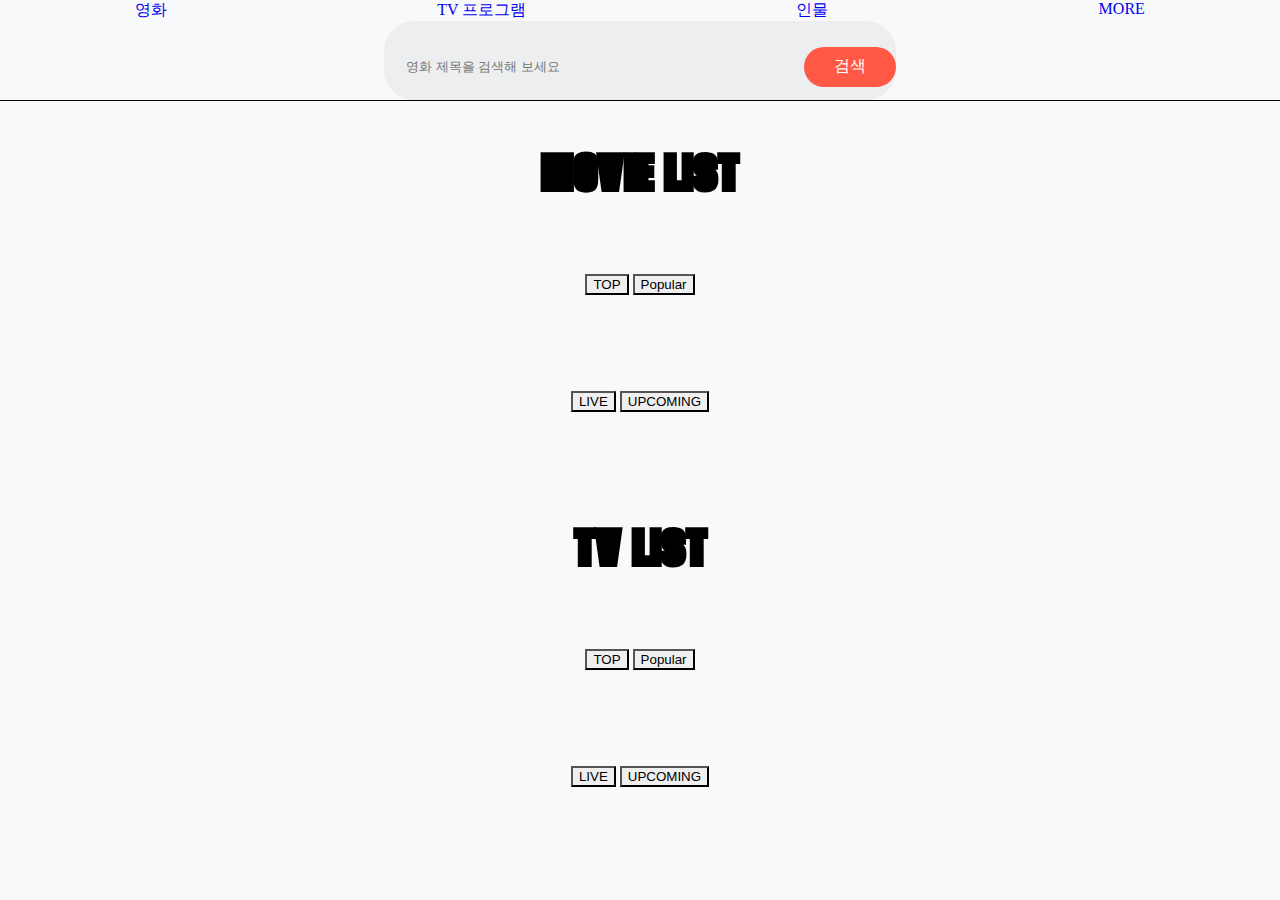
==== index.html @ 2613a63c "product" ====
<!DOCTYPE html>
<html lang="en">

<head>
  <meta charset="UTF-8" />
  <meta name="viewport" content="width=device-width, initial-scale=1.0" />
  <link rel="stylesheet" href="styles/main.css" />
  <script src="./js/event.js" defer></script>
  <script src="js/main.js" defer> </script>
  <title>최고 평점 영화 - 전호영</title>

  <script src="https://cdn.jsdelivr.net/npm/bootstrap@5.3.2/dist/js/bootstrap.bundle.min.js"
    integrity="sha384-C6RzsynM9kWDrMNeT87bh95OGNyZPhcTNXj1NW7RuBCsyN/o0jlpcV8Qyq46cDfL"
    crossorigin="anonymous"></script>


  <link href="https://cdn.jsdelivr.net/npm/bootstrap@5.3.2/dist/css/bootstrap.min.css" rel="stylesheet"
    integrity="sha384-T3c6CoIi6uLrA9TneNEoa7RxnatzjcDSCmG1MXxSR1GAsXEV/Dwwykc2MPK8M2HN" crossorigin="anonymous" />
  <link rel="preconnect" href="https://fonts.googleapis.com">
  <link rel="preconnect" href="https://fonts.gstatic.com" crossorigin>
  <link href="https://fonts.googleapis.com/css2?family=Alumni+Sans+Collegiate+One&display=swap" rel="stylesheet">
</head>

<body>
  
    <header class="p-3 text-bg-dark">
      <div class="container">
        <div class="d-flex flex-wrap align-items-center justify-content-center justify-content-lg-start">
          <ul>
            <li><a href="#" class="nav-link px-2 text-secondary">영화</a></li>
            <li>
              <a href="#" class="nav-link px-2 text-white">TV 프로그램</a>
            </li>
            <li><a href="#" class="nav-link px-2 text-white">인물</a></li>
            <li><a href="#" class="nav-link px-2 text-white">MORE</a></li>
          </ul>
        </div>
      </div>
    </header>
    <div class="divider">
      <div class="row">
        <form class="search">
          <input type="text" id="searchInput" placeholder="영화 제목을 검색해 보세요" />
          <button type="submit" id="searchBtn">검색</button>
        </form>
      </div>
    </div>
    <div class="MOVIE">
      <h1> MOVIE LIST </h1>

      <div class="normal-movie">
        <form>
          <button id="Top_movie" type="button" class="btn btn-outline-primary ">TOP</button>
          <button id="Popular_movie" type="button" class="btn  btn-outline-primary ">Popular</button>
        </form>
        <div class="movie-list"></div>
        <div class="popular_movie"></div>
      </div>


      <div class="Live-movie">
        <form>
          <button id="Live_movie" type="button" class="btn btn-outline-primary ">LIVE</button>
          <button id="UPCOMING_movie" type="button" class="btn  btn-outline-primary ">UPCOMING</button>
        </form>
        <div class="Live-Movie"></div>
        <div class="Upcoming-Movie"></div>
      </div>
    </div>

    <div class="TV">
      <h1> TV LIST </h1>
      <div class="normal-Tv">
        <form>
          <button id="Top_Tv" type="button" class="btn btn-outline-primary ">TOP</button>
          <button id="Popular_Tv" type="button" class="btn  btn-outline-primary ">Popular</button>
        </form>
        <div class="Tv-list"></div>
        <div class="popular_Tv_list"></div>
      </div>


      <div class="Live-Tv">
        <form>
          <button id="Live_Tv" type="button" class="btn btn-outline-primary ">LIVE</button>
          <button id="UPCOMING_Tv" type="button" class="btn  btn-outline-primary ">UPCOMING</button>
        </form>
        <div class="Live_Tv-list"></div>
        <div class="Upcoming_Tv-list"></div>
      </div>
    </div>
  </div>
  

  <footer>
    <div class="player"></div>
  </footer>





</body>

</html>
---- styles/main.css ----
@import "movielist.css";


@import "Tvlist.css";


@import "scroll.css"; 
* {
  box-sizing: border-box;
  margin: 0;
  padding: 0;
}

body {
  min-height: 100vh;
  background-color: #f8f9fa;
  
}



a:link {
  text-decoration: none;
}
a:visited,
a:active {
  color: inherit;
}
.nav {
  width: auto;
  height: 150px;
  background-color: aqua;
  display: flex;
  align-items: center;
  justify-content: center;
  display: flex;
  flex-direction: column;
}
.nav h1 {
  margin: 0 0;
  cursor: pointer;
}

.nav small {
  color: gray;
  font-size: 13px;
}

.divider {
  display: flex;
  width: auto;
  height: 80px;
  border-bottom: 1px solid black;
  align-items: center;
  justify-content: center;
}
.row {
  display: flex;
  width: 40%;
  justify-content: space-between;
  background-color: #edeef0;
  border-radius: 30px;
}
.row .search {
  display: flex;
  padding: 0;

}

label {
  font-size: 25px;
  
}
.search input {
  flex: 1;
  border: none;
  outline: none;
  margin-left: 20px;
  min-width: 200px;
  background-color: transparent;
  height: 20px;
  padding: 20px;
  cursor: text;
  border-width: 2px;
}
input[type="text" i] {
  writing-mode: horizontal-tb;

  padding-inline: 2px;
}
input {
  cursor: text;
  border-width: 2px;
  padding: 0;
}

.search button {
  border: none;
  outline: none;
  padding: 0px 30px;
  color: #fff;
  background: #ff5945;
  font-size: 16px;
  cursor: pointer;
  border-radius: 40px;
}
button {
  padding-block: 1px;
  padding-inline: 6px;
  border-width: 2px;
}
ul {
    display: flex;
    width: 100%;
    text-align: center;
    list-style: none;
  }
  li {
    margin: 0 auto;
    text-align: center;
  }
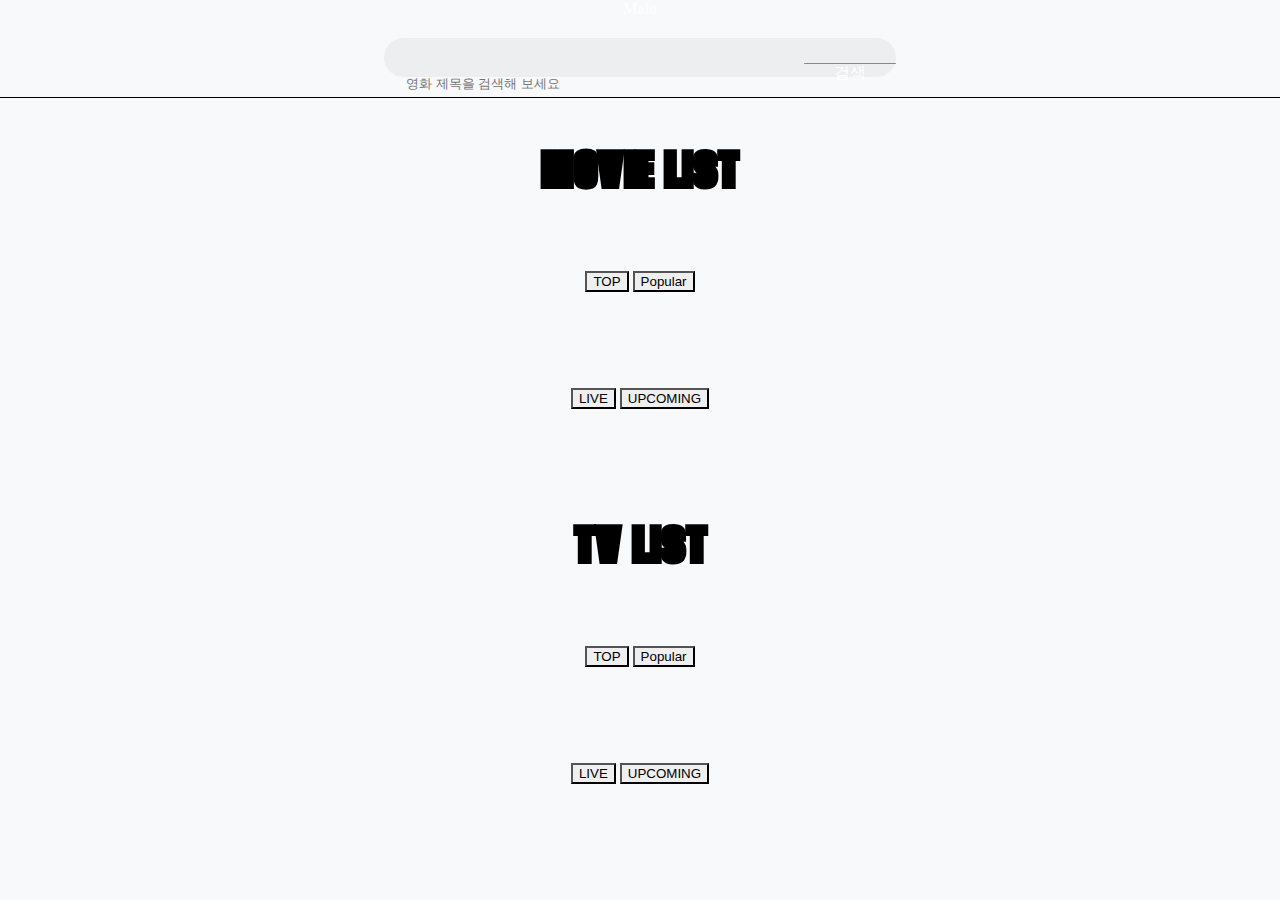
==== commit cc620c7c: ".." ====
--- a/index.html
+++ b/index.html
@@ -5,101 +5,105 @@
   <meta charset="UTF-8" />
   <meta name="viewport" content="width=device-width, initial-scale=1.0" />
   <link rel="stylesheet" href="styles/main.css" />
-  <script src="./js/event.js" defer></script>
-  <script src="js/main.js" defer> </script>
+  <script src="./js/event/event.js" defer></script>
+  <script src="./js/search/search.js"defer></script>
+  <script src="./js/Main/main.js" defer type="module"></script>
   <title>최고 평점 영화 - 전호영</title>
 
   <script src="https://cdn.jsdelivr.net/npm/bootstrap@5.3.2/dist/js/bootstrap.bundle.min.js"
     integrity="sha384-C6RzsynM9kWDrMNeT87bh95OGNyZPhcTNXj1NW7RuBCsyN/o0jlpcV8Qyq46cDfL"
     crossorigin="anonymous"></script>
 
-
   <link href="https://cdn.jsdelivr.net/npm/bootstrap@5.3.2/dist/css/bootstrap.min.css" rel="stylesheet"
     integrity="sha384-T3c6CoIi6uLrA9TneNEoa7RxnatzjcDSCmG1MXxSR1GAsXEV/Dwwykc2MPK8M2HN" crossorigin="anonymous" />
-  <link rel="preconnect" href="https://fonts.googleapis.com">
-  <link rel="preconnect" href="https://fonts.gstatic.com" crossorigin>
-  <link href="https://fonts.googleapis.com/css2?family=Alumni+Sans+Collegiate+One&display=swap" rel="stylesheet">
+  <link rel="preconnect" href="https://fonts.googleapis.com" />
+  <link rel="preconnect" href="https://fonts.gstatic.com" crossorigin />
+  <link href="https://fonts.googleapis.com/css2?family=Alumni+Sans+Collegiate+One&display=swap" rel="stylesheet" />
 </head>
 
 <body>
-  
-    <header class="p-3 text-bg-dark">
-      <div class="container">
-        <div class="d-flex flex-wrap align-items-center justify-content-center justify-content-lg-start">
-          <ul>
-            <li><a href="#" class="nav-link px-2 text-secondary">영화</a></li>
-            <li>
-              <a href="#" class="nav-link px-2 text-white">TV 프로그램</a>
-            </li>
-            <li><a href="#" class="nav-link px-2 text-white">인물</a></li>
-            <li><a href="#" class="nav-link px-2 text-white">MORE</a></li>
-          </ul>
-        </div>
-      </div>
-    </header>
-    <div class="divider">
-      <div class="row">
-        <form class="search">
-          <input type="text" id="searchInput" placeholder="영화 제목을 검색해 보세요" />
-          <button type="submit" id="searchBtn">검색</button>
-        </form>
+  <header class="p-3 text-bg-dark">
+    <div class="container">
+      <div class="d-flex flex-wrap align-items-center justify-content-center justify-content-lg-start">
+        <ul>
+          <li><a href="/" class="Maintitle">Main</a></li>
+ 
+        </ul>
       </div>
     </div>
-    <div class="MOVIE">
-      <h1> MOVIE LIST </h1>
+  </header>
+  <div class="divider">
+    <div class="row">
+      <form class="search">
+        <input type="text" id="searchInput" placeholder="영화 제목을 검색해 보세요" />
+        <button type="submit" id="searchBtn">검색</button>
+      </form>
+    </div>
+  </div>
+  <div class="MOVIE">
+    <h1>MOVIE LIST</h1>
 
-      <div class="normal-movie">
-        <form>
-          <button id="Top_movie" type="button" class="btn btn-outline-primary ">TOP</button>
-          <button id="Popular_movie" type="button" class="btn  btn-outline-primary ">Popular</button>
-        </form>
-        <div class="movie-list"></div>
-        <div class="popular_movie"></div>
-      </div>
-
-
-      <div class="Live-movie">
-        <form>
-          <button id="Live_movie" type="button" class="btn btn-outline-primary ">LIVE</button>
-          <button id="UPCOMING_movie" type="button" class="btn  btn-outline-primary ">UPCOMING</button>
-        </form>
-        <div class="Live-Movie"></div>
-        <div class="Upcoming-Movie"></div>
-      </div>
+    <div class="normal-movie">
+      <form>
+        <button id="Top_movie" type="button" class="btn btn-outline-primary">
+          TOP
+        </button>
+        <button id="Popular_movie" type="button" class="btn btn-outline-primary">
+          Popular
+        </button>
+      </form>
+      <div class="movie-list"></div>
+      <div class="popular_movie"></div>
     </div>
 
-    <div class="TV">
-      <h1> TV LIST </h1>
-      <div class="normal-Tv">
-        <form>
-          <button id="Top_Tv" type="button" class="btn btn-outline-primary ">TOP</button>
-          <button id="Popular_Tv" type="button" class="btn  btn-outline-primary ">Popular</button>
-        </form>
-        <div class="Tv-list"></div>
-        <div class="popular_Tv_list"></div>
-      </div>
-
-
-      <div class="Live-Tv">
-        <form>
-          <button id="Live_Tv" type="button" class="btn btn-outline-primary ">LIVE</button>
-          <button id="UPCOMING_Tv" type="button" class="btn  btn-outline-primary ">UPCOMING</button>
-        </form>
-        <div class="Live_Tv-list"></div>
-        <div class="Upcoming_Tv-list"></div>
-      </div>
+    <div class="Live-movie">
+      <form>
+        <button id="Live_movie" type="button" class="btn btn-outline-primary">
+          LIVE
+        </button>
+        <button id="UPCOMING_movie" type="button" class="btn btn-outline-primary">
+          UPCOMING
+        </button>
+      </form>
+      <div class="Live-Movie"></div>
+      <div class="Upcoming-Movie"></div>
     </div>
   </div>
-  
+
+  <div class="TV">
+    <h1>TV LIST</h1>
+    <div class="normal-Tv">
+      <form>
+        <button id="Top_Tv" type="button" class="btn btn-outline-primary">
+          TOP
+        </button>
+        <button id="Popular_Tv" type="button" class="btn btn-outline-primary">
+          Popular
+        </button>
+      </form>
+      <div class="Tv-list"></div>
+      <div class="popular_Tv_list"></div>
+    </div>
+
+    <div class="Live-Tv">
+      <form>
+        <button id="Live_Tv" type="button" class="btn btn-outline-primary">
+          LIVE
+        </button>
+        <button id="UPCOMING_Tv" type="button" class="btn btn-outline-primary">
+          UPCOMING
+        </button>
+      </form>
+      <div class="Live_Tv-list"></div>
+      <div class="Upcoming_Tv-list"></div>
+    </div>
+  </div>
 
   <footer>
     <div class="player"></div>
   </footer>
 
-
-
-
-
+ 
 </body>
 
 </html>--- a/styles/main.css
+++ b/styles/main.css
@@ -1,10 +1,15 @@
-@import "movielist.css";
+@import "./Mainpage/movielist.css";
 
 
-@import "Tvlist.css";
+@import "./Mainpage/Tvlist.css";
 
 
-@import "scroll.css"; 
+@import "./Mainpage/scroll.css"; 
+
+
+@import "./search/seachList.css";
+
+
 * {
   box-sizing: border-box;
   margin: 0;
@@ -57,6 +62,7 @@
 .row {
   display: flex;
   width: 40%;
+  height: 50%;
   justify-content: space-between;
   background-color: #edeef0;
   border-radius: 30px;
@@ -66,6 +72,7 @@
   padding: 0;
 
 }
+
 
 label {
   font-size: 25px;
@@ -119,6 +126,9 @@
     margin: 0 auto;
     text-align: center;
   }
+  .Maintitle{
+    color: white;
+  }
 
 
 
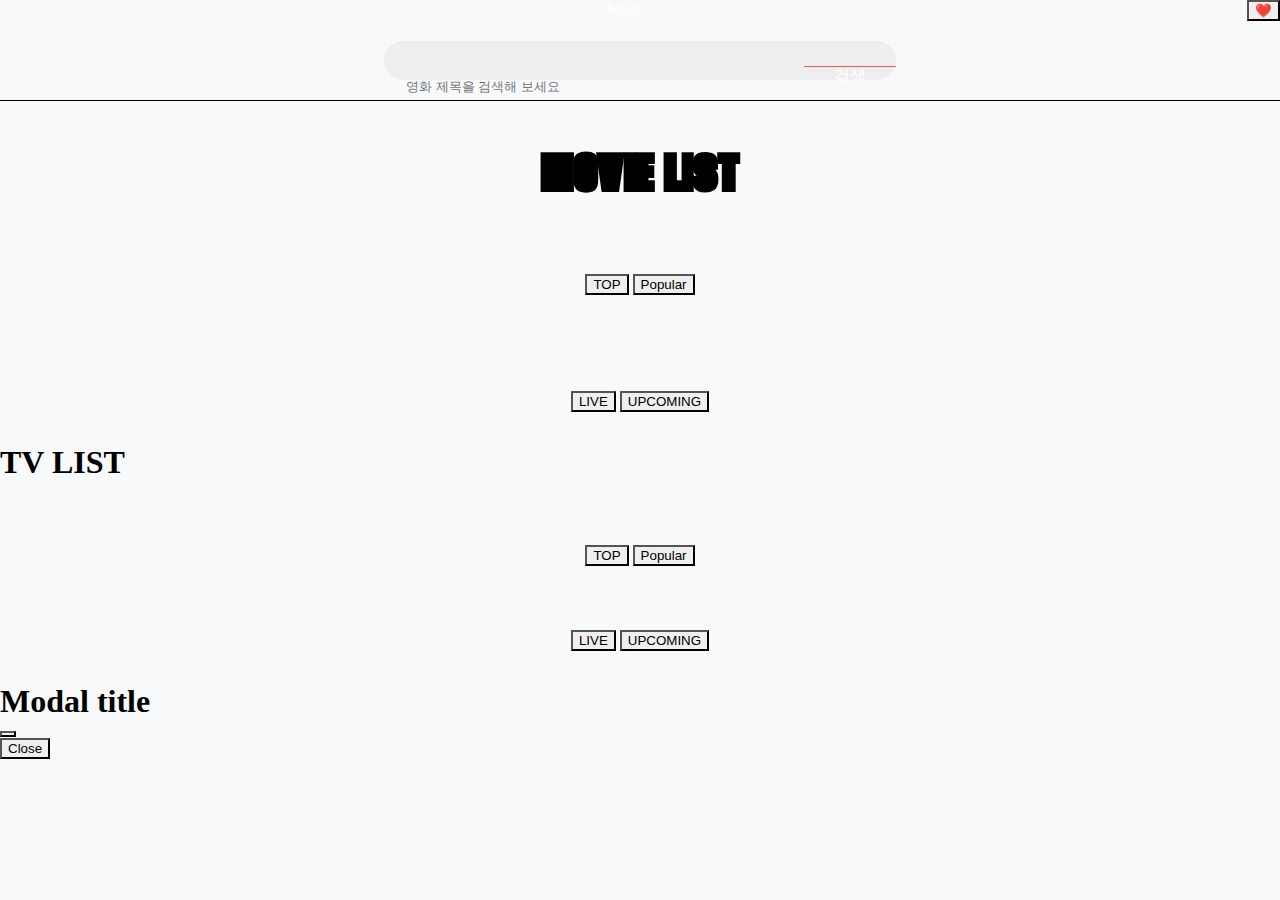
==== commit 6a0b7785: "feat: 영화 즐겨찾기 기능 추가" ====
--- a/index.html
+++ b/index.html
@@ -1,109 +1,178 @@
 <!DOCTYPE html>
 <html lang="en">
+  <head>
+    <meta charset="UTF-8" />
+    <meta name="viewport" content="width=device-width, initial-scale=1.0" />
+    <link rel="stylesheet" href="styles/main.css" />
+    <script src="./js/event/event.js" defer></script>
+    <script src="./js/search/search.js" defer></script>
+    <script src="./js/Main/main.js" defer type="module"></script>
+    <title>최고 평점 영화 - 전호영</title>
 
-<head>
-  <meta charset="UTF-8" />
-  <meta name="viewport" content="width=device-width, initial-scale=1.0" />
-  <link rel="stylesheet" href="styles/main.css" />
-  <script src="./js/event/event.js" defer></script>
-  <script src="./js/search/search.js"defer></script>
-  <script src="./js/Main/main.js" defer type="module"></script>
-  <title>최고 평점 영화 - 전호영</title>
+    <script
+      src="https://cdn.jsdelivr.net/npm/bootstrap@5.3.2/dist/js/bootstrap.bundle.min.js"
+      integrity="sha384-C6RzsynM9kWDrMNeT87bh95OGNyZPhcTNXj1NW7RuBCsyN/o0jlpcV8Qyq46cDfL"
+      crossorigin="anonymous"
+    ></script>
 
-  <script src="https://cdn.jsdelivr.net/npm/bootstrap@5.3.2/dist/js/bootstrap.bundle.min.js"
-    integrity="sha384-C6RzsynM9kWDrMNeT87bh95OGNyZPhcTNXj1NW7RuBCsyN/o0jlpcV8Qyq46cDfL"
-    crossorigin="anonymous"></script>
+    <link
+      href="https://cdn.jsdelivr.net/npm/bootstrap@5.3.2/dist/css/bootstrap.min.css"
+      rel="stylesheet"
+      integrity="sha384-T3c6CoIi6uLrA9TneNEoa7RxnatzjcDSCmG1MXxSR1GAsXEV/Dwwykc2MPK8M2HN"
+      crossorigin="anonymous"
+    />
+    <link rel="preconnect" href="https://fonts.googleapis.com" />
+    <link rel="preconnect" href="https://fonts.gstatic.com" crossorigin />
+    <link
+      href="https://fonts.googleapis.com/css2?family=Alumni+Sans+Collegiate+One&display=swap"
+      rel="stylesheet"
+    />
+  </head>
 
-  <link href="https://cdn.jsdelivr.net/npm/bootstrap@5.3.2/dist/css/bootstrap.min.css" rel="stylesheet"
-    integrity="sha384-T3c6CoIi6uLrA9TneNEoa7RxnatzjcDSCmG1MXxSR1GAsXEV/Dwwykc2MPK8M2HN" crossorigin="anonymous" />
-  <link rel="preconnect" href="https://fonts.googleapis.com" />
-  <link rel="preconnect" href="https://fonts.gstatic.com" crossorigin />
-  <link href="https://fonts.googleapis.com/css2?family=Alumni+Sans+Collegiate+One&display=swap" rel="stylesheet" />
-</head>
-
-<body>
-  <header class="p-3 text-bg-dark">
-    <div class="container">
-      <div class="d-flex flex-wrap align-items-center justify-content-center justify-content-lg-start">
-        <ul>
-          <li><a href="/" class="Maintitle">Main</a></li>
- 
-        </ul>
+  <body>
+    <header class="p-3 text-bg-dark">
+      <div class="container">
+        <div
+          class="d-flex flex-wrap align-items-center justify-content-center justify-content-lg-start"
+        >
+          <ul>
+            <li><a href="/" class="Maintitle">Main</a></li>
+            <!-- Button trigger modal -->
+            <button
+              type="button"
+              class="btn btn-primary likeBtn"
+              data-bs-toggle="modal"
+              data-bs-target="#staticBackdrop"
+            >
+              ❤️
+            </button>
+          </ul>
+        </div>
+      </div>
+    </header>
+    <div class="divider">
+      <div class="row">
+        <form class="search">
+          <input
+            type="text"
+            id="searchInput"
+            placeholder="영화 제목을 검색해 보세요"
+          />
+          <button type="submit" id="searchBtn">검색</button>
+        </form>
       </div>
     </div>
-  </header>
-  <div class="divider">
-    <div class="row">
-      <form class="search">
-        <input type="text" id="searchInput" placeholder="영화 제목을 검색해 보세요" />
-        <button type="submit" id="searchBtn">검색</button>
-      </form>
-    </div>
-  </div>
-  <div class="MOVIE">
-    <h1>MOVIE LIST</h1>
+    <div class="MOVIE">
+      <h1>MOVIE LIST</h1>
 
-    <div class="normal-movie">
-      <form>
-        <button id="Top_movie" type="button" class="btn btn-outline-primary">
-          TOP
-        </button>
-        <button id="Popular_movie" type="button" class="btn btn-outline-primary">
-          Popular
-        </button>
-      </form>
-      <div class="movie-list"></div>
-      <div class="popular_movie"></div>
+      <div class="normal-movie">
+        <form>
+          <button id="Top_movie" type="button" class="btn btn-outline-primary">
+            TOP
+          </button>
+          <button
+            id="Popular_movie"
+            type="button"
+            class="btn btn-outline-primary"
+          >
+            Popular
+          </button>
+        </form>
+        <div class="movie-list"></div>
+        <div class="popular_movie"></div>
+      </div>
+
+      <div class="Live-movie">
+        <form>
+          <button id="Live_movie" type="button" class="btn btn-outline-primary">
+            LIVE
+          </button>
+          <button
+            id="UPCOMING_movie"
+            type="button"
+            class="btn btn-outline-primary"
+          >
+            UPCOMING
+          </button>
+        </form>
+        <div class="Live-Movie"></div>
+        <div class="Upcoming-Movie"></div>
+      </div>
     </div>
 
-    <div class="Live-movie">
-      <form>
-        <button id="Live_movie" type="button" class="btn btn-outline-primary">
-          LIVE
-        </button>
-        <button id="UPCOMING_movie" type="button" class="btn btn-outline-primary">
-          UPCOMING
-        </button>
-      </form>
-      <div class="Live-Movie"></div>
-      <div class="Upcoming-Movie"></div>
-    </div>
-  </div>
+    <div class="TV">
+      <h1>TV LIST</h1>
+      <div class="normal-Tv">
+        <form>
+          <button id="Top_Tv" type="button" class="btn btn-outline-primary">
+            TOP
+          </button>
+          <button id="Popular_Tv" type="button" class="btn btn-outline-primary">
+            Popular
+          </button>
+        </form>
+        <div class="Tv-list"></div>
+        <div class="popular_Tv_list"></div>
+      </div>
 
-  <div class="TV">
-    <h1>TV LIST</h1>
-    <div class="normal-Tv">
-      <form>
-        <button id="Top_Tv" type="button" class="btn btn-outline-primary">
-          TOP
-        </button>
-        <button id="Popular_Tv" type="button" class="btn btn-outline-primary">
-          Popular
-        </button>
-      </form>
-      <div class="Tv-list"></div>
-      <div class="popular_Tv_list"></div>
+      <div class="Live-Tv">
+        <form>
+          <button id="Live_Tv" type="button" class="btn btn-outline-primary">
+            LIVE
+          </button>
+          <button
+            id="UPCOMING_Tv"
+            type="button"
+            class="btn btn-outline-primary"
+          >
+            UPCOMING
+          </button>
+        </form>
+        <div class="Live_Tv-list"></div>
+        <div class="Upcoming_Tv-list"></div>
+      </div>
     </div>
 
-    <div class="Live-Tv">
-      <form>
-        <button id="Live_Tv" type="button" class="btn btn-outline-primary">
-          LIVE
-        </button>
-        <button id="UPCOMING_Tv" type="button" class="btn btn-outline-primary">
-          UPCOMING
-        </button>
-      </form>
-      <div class="Live_Tv-list"></div>
-      <div class="Upcoming_Tv-list"></div>
+    <footer>
+      <div class="player"></div>
+    </footer>
+
+    <!-- Modal -->
+    <div
+      class="modal fade"
+      id="staticBackdrop"
+      data-bs-backdrop="static"
+      data-bs-keyboard="false"
+      tabindex="-1"
+      aria-labelledby="staticBackdropLabel"
+      aria-hidden="true"
+    >
+      <div class="modal-dialog">
+        <div class="modal-content">
+          <div class="modal-header">
+            <h1 class="modal-title fs-5" id="staticBackdropLabel">
+              Modal title
+            </h1>
+            <button
+              type="button"
+              class="btn-close"
+              data-bs-dismiss="modal"
+              aria-label="Close"
+            ></button>
+          </div>
+          <div class="modal-body likeBody"></div>
+          <div class="modal-footer">
+            <button
+              type="button"
+              class="btn btn-secondary"
+              data-bs-dismiss="modal"
+            >
+              Close
+            </button>
+          </div>
+        </div>
+      </div>
     </div>
-  </div>
-
-  <footer>
-    <div class="player"></div>
-  </footer>
-
- 
-</body>
-
-</html>+    <script src="./js/like/likeModal.js"></script>
+  </body>
+</html>
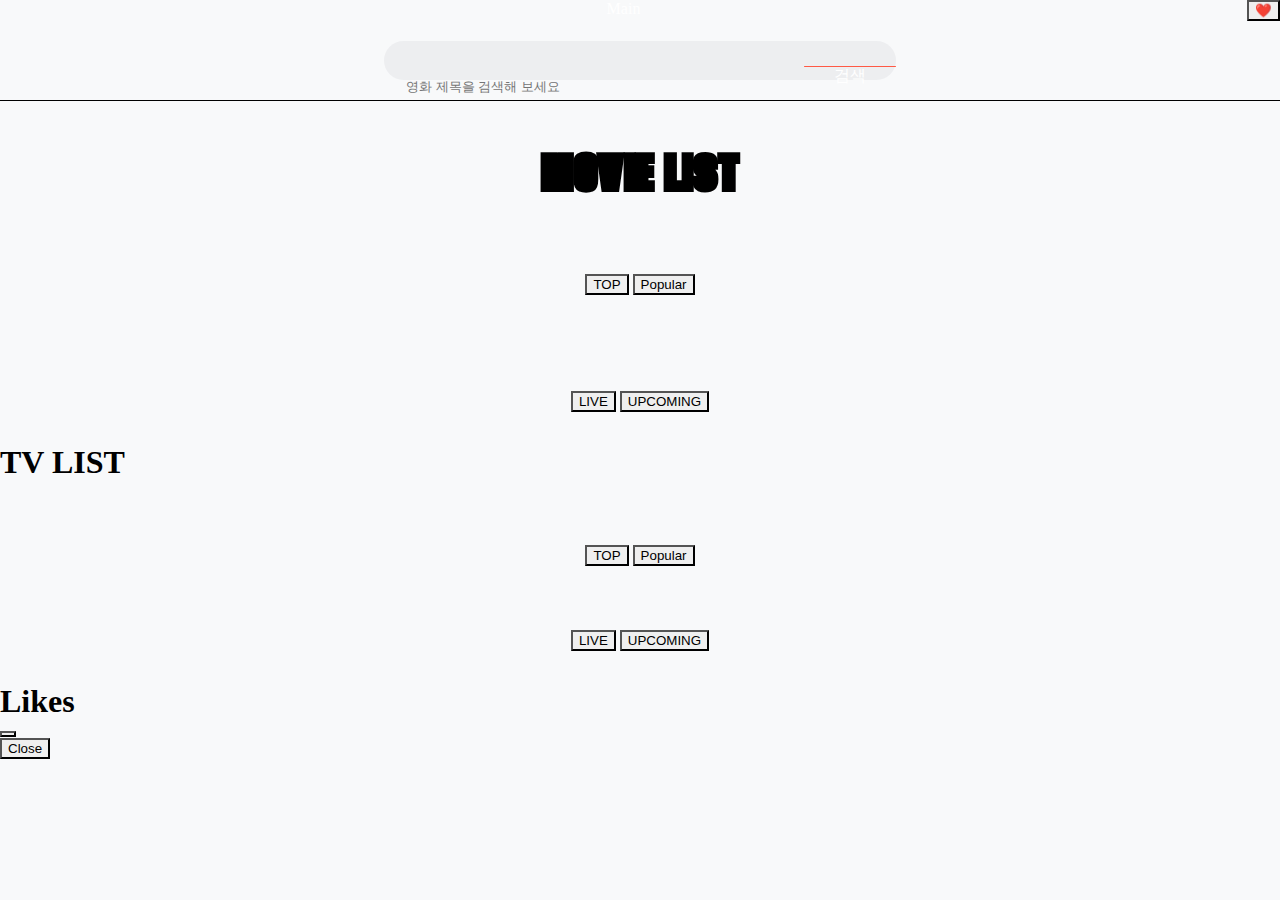
==== commit ca404293: "feat: 티비 즐겨찾기 기능 추가, 기본적인 css" ====
--- a/index.html
+++ b/index.html
@@ -4,6 +4,7 @@
     <meta charset="UTF-8" />
     <meta name="viewport" content="width=device-width, initial-scale=1.0" />
     <link rel="stylesheet" href="styles/main.css" />
+    <link rel="stylesheet" href="./styles/like/like.css" />
     <script src="./js/event/event.js" defer></script>
     <script src="./js/search/search.js" defer></script>
     <script src="./js/Main/main.js" defer type="module"></script>
@@ -40,7 +41,7 @@
             <!-- Button trigger modal -->
             <button
               type="button"
-              class="btn btn-primary likeBtn"
+              class="btn likeBtn"
               data-bs-toggle="modal"
               data-bs-target="#staticBackdrop"
             >
@@ -150,9 +151,7 @@
       <div class="modal-dialog">
         <div class="modal-content">
           <div class="modal-header">
-            <h1 class="modal-title fs-5" id="staticBackdropLabel">
-              Modal title
-            </h1>
+            <h1 class="modal-title fs-5" id="staticBackdropLabel">Likes</h1>
             <button
               type="button"
               class="btn-close"
--- a/styles/like/like.css
+++ b/styles/like/like.css
@@ -0,0 +1,16 @@
+.btn:active,
+.btn:focus {
+  border: none;
+  outline: none !important;
+  box-shadow: none !important;
+}
+#deleteBtn {
+  border: 0;
+  background-color: transparent;
+}
+
+#like {
+  border: 0;
+  background-color: transparent;
+  font-size: 20px;
+}
